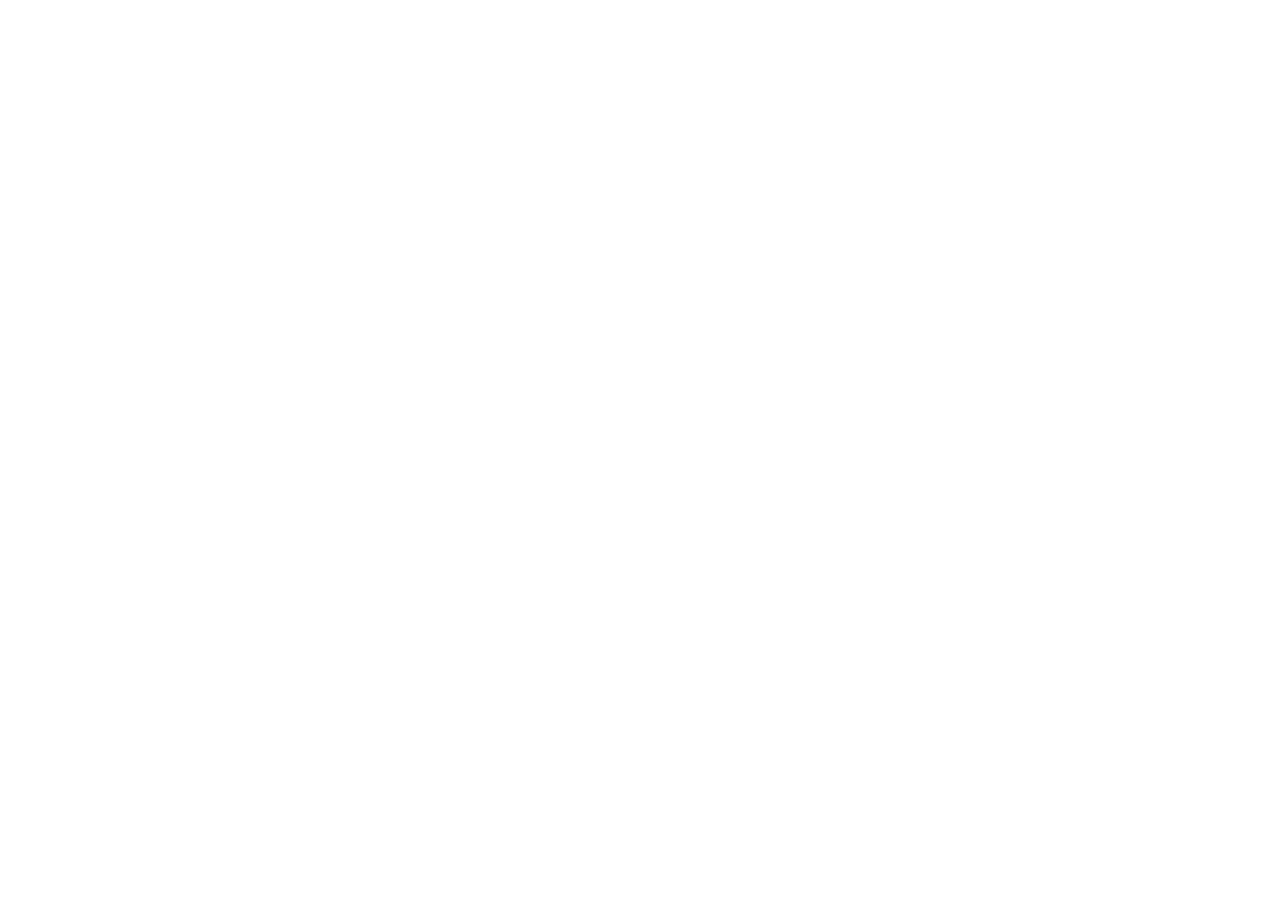
==== Project01_SurveyForm/index.html @ 68fb334e "connect style" ====
<!DOCTYPE html>
<html lang="en">
  <head>
    <meta charset="UTF-8" />
    <meta name="viewport" content="width=device-width, initial-scale=1.0" />
    <title>Survey Form - Velasco</title>
    <link rel="stylesheet" href="styles.css" />
  </head>
  <body></body>
</html>
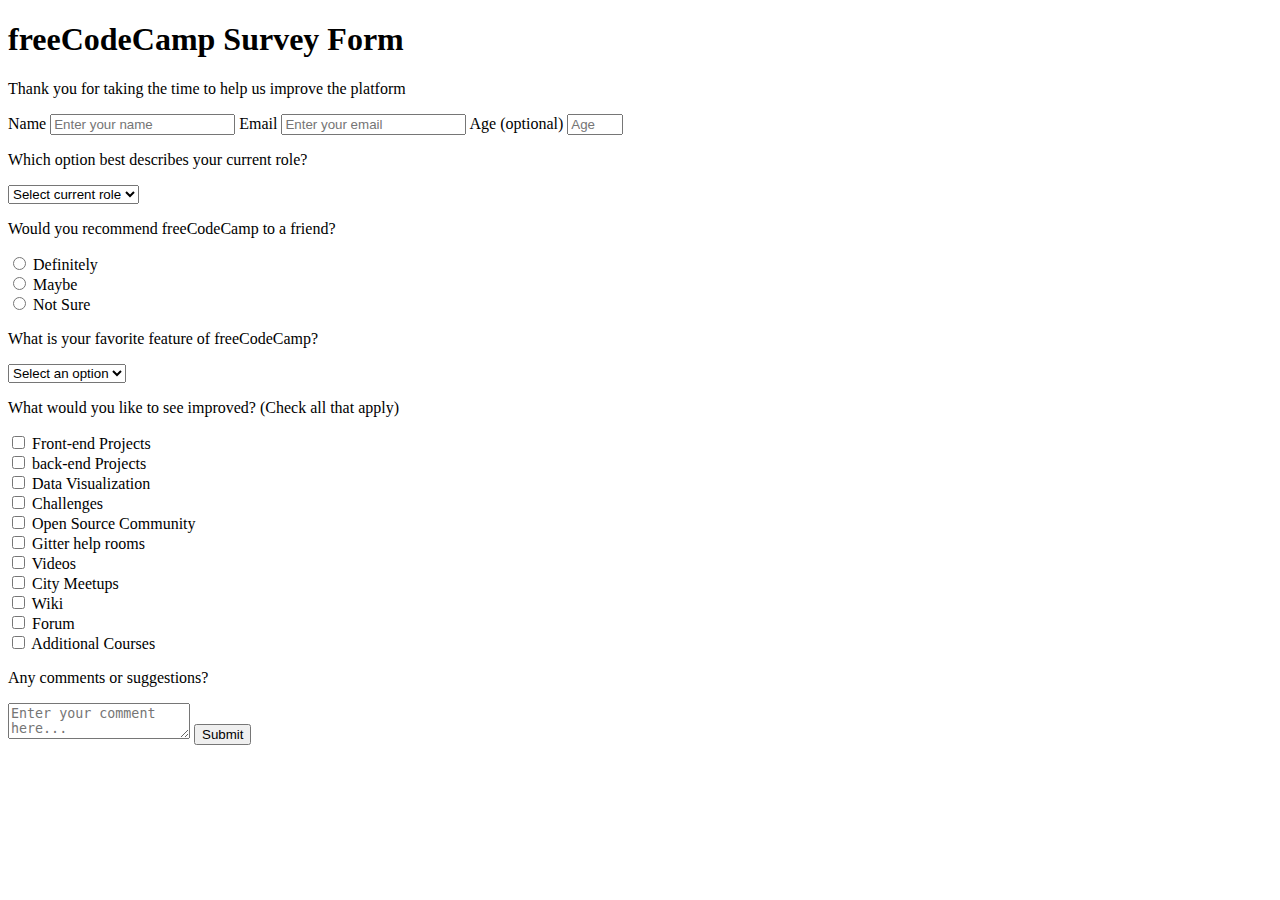
==== commit 96f27bb6: "structure html" ====
--- a/Project01_SurveyForm/index.html
+++ b/Project01_SurveyForm/index.html
@@ -6,5 +6,140 @@
     <title>Survey Form - Velasco</title>
     <link rel="stylesheet" href="styles.css" />
   </head>
-  <body></body>
+  <body>
+    <h1 id="title">freeCodeCamp Survey Form</h1>
+    <p id="description">
+      Thank you for taking the time to help us improve the platform
+    </p>
+    <form id="survey-form" action="" method="get">
+      <label id="name-label" for="name">Name</label>
+      <input
+        type="text"
+        id="name"
+        name="txtFirstName"
+        placeholder="Enter your name"
+        required
+      />
+
+      <label id="email-label" for="email">Email</label>
+      <input
+        type="email"
+        id="email"
+        name="email"
+        placeholder="Enter your email"
+        required
+      />
+
+      <label id="number-label" for="number">Age (optional)</label>
+      <input
+        type="number"
+        id="number"
+        name="txtAge"
+        placeholder="Age"
+        required
+        min="10"
+        max="99"
+      />
+
+      <p>Which option best describes your current role?</p>
+      <select name="dropdown-role" id="dropdown">
+        <option value="" disabled selected>Select current role</option>
+        <option value="student">Student</option>
+        <option value="full-time-job">Full Time Job</option>
+        <option value="full-time-learner">Full Time Learner</option>
+        <option value="prefer-not-to-say">Prefer Not To Say</option>
+        <option value="other">Other</option>
+      </select>
+
+      <p>Would you recommend freeCodeCamp to a friend?</p>
+      <input
+        type="radio"
+        id="recommend01"
+        name="recommend"
+        value="Definitely"
+      />
+      <label for="recommend01">Definitely</label><br />
+      <input type="radio" id="recommend02" name="recommend" value="Maybe" />
+      <label for="recommend02">Maybe</label><br />
+      <input type="radio" id="recommend03" name="recommend" value="Not Sure" />
+      <label for="recommend03">Not Sure</label><br />
+
+      <p>What is your favorite feature of freeCodeCamp?</p>
+      <select name="dropdown-features" id="dropdown-features">
+        <option value="" disabled selected>Select an option</option>
+        <option value="challenges">Challenges</option>
+        <option value="projects">Projects</option>
+        <option value="community">Community</option>
+        <option value="open-source">Open Source</option>
+      </select>
+
+      <p>What would you like to see improved? (Check all that apply)</p>
+      <input
+        type="checkbox"
+        id="front-end-projects"
+        name="front-end-projects"
+        value="front-end-projects"
+      />
+      <label for="front-end-projects"> Front-end Projects</label><br />
+      <input
+        type="checkbox"
+        id="back-end-projects"
+        name="back-end-projects"
+        value="back-end-projects"
+      />
+      <label for="back-end-projects"> back-end Projects</label><br />
+      <input
+        type="checkbox"
+        id="data-visualization"
+        name="data-visualization"
+        value="data-visualization"
+      />
+      <label for="data-visualization"> Data Visualization</label><br />
+      <input
+        type="checkbox"
+        id="challenges"
+        name="challenges"
+        value="challenges"
+      />
+      <label for="challenges"> Challenges</label><br />
+      <input
+        type="checkbox"
+        id="open-source-community"
+        name="open-source-community"
+        value="open-source-community"
+      />
+      <label for="open-source-community">Open Source Community</label><br />
+      <input
+        type="checkbox"
+        id="gitter-help-rooms"
+        name="gitter-help-rooms"
+        value="gitter-help-rooms"
+      />
+      <label for="gitter-help-rooms">Gitter help rooms</label><br />
+      <input type="checkbox" id="videos" name="videos" value="videos" />
+      <label for="videos">Videos</label><br />
+      <input
+        type="checkbox"
+        id="city-meetups"
+        name="city-meetups"
+        value="city-meetups"
+      />
+      <label for="city-meetups"> City Meetups</label><br />
+      <input type="checkbox" id="wiki" name="wiki" value="wiki" />
+      <label for="wiki">Wiki</label><br />
+      <input type="checkbox" id="forum" name="forum" value="forum" />
+      <label for="forum"> Forum</label><br />
+      <input
+        type="checkbox"
+        id="additional-courses"
+        name="additional-courses"
+        value="additional-courses"
+      />
+      <label for="additional-courses">Additional Courses</label><br />
+
+      <p>Any comments or suggestions?</p>
+      <textarea id="area" placeholder="Enter your comment here..."></textarea>
+      <input type="submit" value="Submit" id="submit" />
+    </form>
+  </body>
 </html>
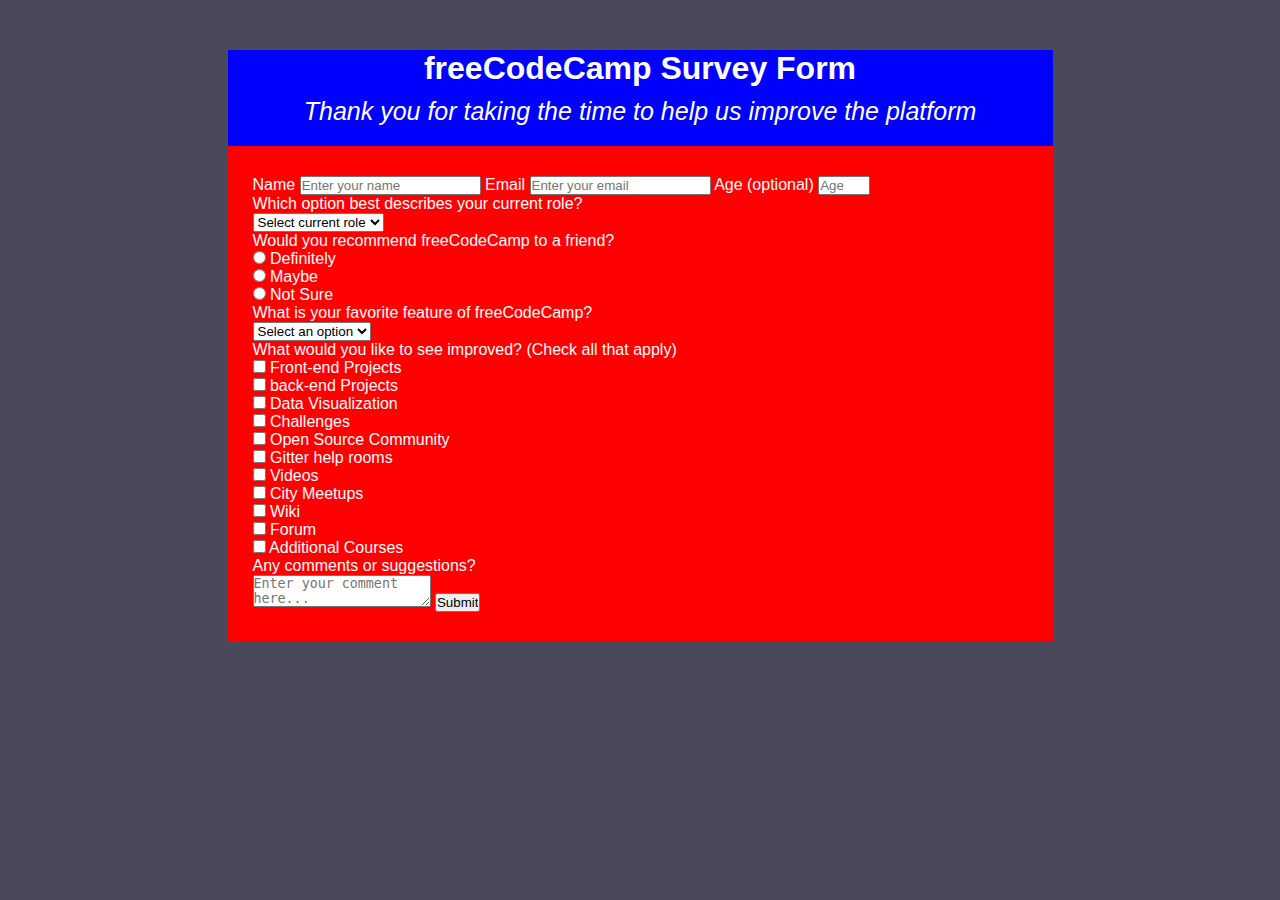
==== commit 9a1024e0: "test css" ====
--- a/Project01_SurveyForm/index.html
+++ b/Project01_SurveyForm/index.html
@@ -7,139 +7,146 @@
     <link rel="stylesheet" href="styles.css" />
   </head>
   <body>
-    <h1 id="title">freeCodeCamp Survey Form</h1>
-    <p id="description">
-      Thank you for taking the time to help us improve the platform
-    </p>
-    <form id="survey-form" action="" method="get">
-      <label id="name-label" for="name">Name</label>
-      <input
-        type="text"
-        id="name"
-        name="txtFirstName"
-        placeholder="Enter your name"
-        required
-      />
+    <div class="container">
+      <h1 id="title">freeCodeCamp Survey Form</h1>
+      <p id="description">
+        Thank you for taking the time to help us improve the platform
+      </p>
+      <form id="survey-form" action="" method="get">
+        <label id="name-label" for="name">Name</label>
+        <input
+          type="text"
+          id="name"
+          name="txtFirstName"
+          placeholder="Enter your name"
+          required
+        />
 
-      <label id="email-label" for="email">Email</label>
-      <input
-        type="email"
-        id="email"
-        name="email"
-        placeholder="Enter your email"
-        required
-      />
+        <label id="email-label" for="email">Email</label>
+        <input
+          type="email"
+          id="email"
+          name="email"
+          placeholder="Enter your email"
+          required
+        />
 
-      <label id="number-label" for="number">Age (optional)</label>
-      <input
-        type="number"
-        id="number"
-        name="txtAge"
-        placeholder="Age"
-        required
-        min="10"
-        max="99"
-      />
+        <label id="number-label" for="number">Age (optional)</label>
+        <input
+          type="number"
+          id="number"
+          name="txtAge"
+          placeholder="Age"
+          required
+          min="10"
+          max="99"
+        />
 
-      <p>Which option best describes your current role?</p>
-      <select name="dropdown-role" id="dropdown">
-        <option value="" disabled selected>Select current role</option>
-        <option value="student">Student</option>
-        <option value="full-time-job">Full Time Job</option>
-        <option value="full-time-learner">Full Time Learner</option>
-        <option value="prefer-not-to-say">Prefer Not To Say</option>
-        <option value="other">Other</option>
-      </select>
+        <p>Which option best describes your current role?</p>
+        <select name="dropdown-role" id="dropdown">
+          <option value="" disabled selected>Select current role</option>
+          <option value="student">Student</option>
+          <option value="full-time-job">Full Time Job</option>
+          <option value="full-time-learner">Full Time Learner</option>
+          <option value="prefer-not-to-say">Prefer Not To Say</option>
+          <option value="other">Other</option>
+        </select>
 
-      <p>Would you recommend freeCodeCamp to a friend?</p>
-      <input
-        type="radio"
-        id="recommend01"
-        name="recommend"
-        value="Definitely"
-      />
-      <label for="recommend01">Definitely</label><br />
-      <input type="radio" id="recommend02" name="recommend" value="Maybe" />
-      <label for="recommend02">Maybe</label><br />
-      <input type="radio" id="recommend03" name="recommend" value="Not Sure" />
-      <label for="recommend03">Not Sure</label><br />
+        <p>Would you recommend freeCodeCamp to a friend?</p>
+        <input
+          type="radio"
+          id="recommend01"
+          name="recommend"
+          value="Definitely"
+        />
+        <label for="recommend01">Definitely</label><br />
+        <input type="radio" id="recommend02" name="recommend" value="Maybe" />
+        <label for="recommend02">Maybe</label><br />
+        <input
+          type="radio"
+          id="recommend03"
+          name="recommend"
+          value="Not Sure"
+        />
+        <label for="recommend03">Not Sure</label><br />
 
-      <p>What is your favorite feature of freeCodeCamp?</p>
-      <select name="dropdown-features" id="dropdown-features">
-        <option value="" disabled selected>Select an option</option>
-        <option value="challenges">Challenges</option>
-        <option value="projects">Projects</option>
-        <option value="community">Community</option>
-        <option value="open-source">Open Source</option>
-      </select>
+        <p>What is your favorite feature of freeCodeCamp?</p>
+        <select name="dropdown-features" id="dropdown-features">
+          <option value="" disabled selected>Select an option</option>
+          <option value="challenges">Challenges</option>
+          <option value="projects">Projects</option>
+          <option value="community">Community</option>
+          <option value="open-source">Open Source</option>
+        </select>
 
-      <p>What would you like to see improved? (Check all that apply)</p>
-      <input
-        type="checkbox"
-        id="front-end-projects"
-        name="front-end-projects"
-        value="front-end-projects"
-      />
-      <label for="front-end-projects"> Front-end Projects</label><br />
-      <input
-        type="checkbox"
-        id="back-end-projects"
-        name="back-end-projects"
-        value="back-end-projects"
-      />
-      <label for="back-end-projects"> back-end Projects</label><br />
-      <input
-        type="checkbox"
-        id="data-visualization"
-        name="data-visualization"
-        value="data-visualization"
-      />
-      <label for="data-visualization"> Data Visualization</label><br />
-      <input
-        type="checkbox"
-        id="challenges"
-        name="challenges"
-        value="challenges"
-      />
-      <label for="challenges"> Challenges</label><br />
-      <input
-        type="checkbox"
-        id="open-source-community"
-        name="open-source-community"
-        value="open-source-community"
-      />
-      <label for="open-source-community">Open Source Community</label><br />
-      <input
-        type="checkbox"
-        id="gitter-help-rooms"
-        name="gitter-help-rooms"
-        value="gitter-help-rooms"
-      />
-      <label for="gitter-help-rooms">Gitter help rooms</label><br />
-      <input type="checkbox" id="videos" name="videos" value="videos" />
-      <label for="videos">Videos</label><br />
-      <input
-        type="checkbox"
-        id="city-meetups"
-        name="city-meetups"
-        value="city-meetups"
-      />
-      <label for="city-meetups"> City Meetups</label><br />
-      <input type="checkbox" id="wiki" name="wiki" value="wiki" />
-      <label for="wiki">Wiki</label><br />
-      <input type="checkbox" id="forum" name="forum" value="forum" />
-      <label for="forum"> Forum</label><br />
-      <input
-        type="checkbox"
-        id="additional-courses"
-        name="additional-courses"
-        value="additional-courses"
-      />
-      <label for="additional-courses">Additional Courses</label><br />
+        <p>What would you like to see improved? (Check all that apply)</p>
+        <input
+          type="checkbox"
+          id="front-end-projects"
+          name="front-end-projects"
+          value="front-end-projects"
+        />
+        <label for="front-end-projects"> Front-end Projects</label><br />
+        <input
+          type="checkbox"
+          id="back-end-projects"
+          name="back-end-projects"
+          value="back-end-projects"
+        />
+        <label for="back-end-projects"> back-end Projects</label><br />
+        <input
+          type="checkbox"
+          id="data-visualization"
+          name="data-visualization"
+          value="data-visualization"
+        />
+        <label for="data-visualization"> Data Visualization</label><br />
+        <input
+          type="checkbox"
+          id="challenges"
+          name="challenges"
+          value="challenges"
+        />
+        <label for="challenges"> Challenges</label><br />
+        <input
+          type="checkbox"
+          id="open-source-community"
+          name="open-source-community"
+          value="open-source-community"
+        />
+        <label for="open-source-community">Open Source Community</label><br />
+        <input
+          type="checkbox"
+          id="gitter-help-rooms"
+          name="gitter-help-rooms"
+          value="gitter-help-rooms"
+        />
+        <label for="gitter-help-rooms">Gitter help rooms</label><br />
+        <input type="checkbox" id="videos" name="videos" value="videos" />
+        <label for="videos">Videos</label><br />
+        <input
+          type="checkbox"
+          id="city-meetups"
+          name="city-meetups"
+          value="city-meetups"
+        />
+        <label for="city-meetups"> City Meetups</label><br />
+        <input type="checkbox" id="wiki" name="wiki" value="wiki" />
+        <label for="wiki">Wiki</label><br />
+        <input type="checkbox" id="forum" name="forum" value="forum" />
+        <label for="forum"> Forum</label><br />
+        <input
+          type="checkbox"
+          id="additional-courses"
+          name="additional-courses"
+          value="additional-courses"
+        />
+        <label for="additional-courses">Additional Courses</label><br />
 
-      <p>Any comments or suggestions?</p>
-      <textarea id="area" placeholder="Enter your comment here..."></textarea>
-      <input type="submit" value="Submit" id="submit" />
-    </form>
+        <p>Any comments or suggestions?</p>
+        <textarea id="area" placeholder="Enter your comment here..."></textarea>
+        <input type="submit" value="Submit" id="submit" />
+      </form>
+    </div>
   </body>
 </html>
--- a/Project01_SurveyForm/styles.css
+++ b/Project01_SurveyForm/styles.css
@@ -0,0 +1,42 @@
+* {
+  margin: 0;
+  padding: 0;
+}
+
+body {
+  /* background-image: url("codelive.png"); */
+  background-color: rgba(
+    27,
+    27,
+    50,
+    0.8
+  ); /* Blue color with 50% transparency */
+  font-family: sans-serif;
+  color: white;
+  display: block;
+}
+
+.container {
+  width: 825px;
+  margin: 50px auto;
+  background-color: blue;
+}
+
+h1,
+#description {
+  text-align: center;
+}
+
+h1 {
+  margin-bottom: 10px;
+}
+
+#description {
+  font-style: italic;
+  font-size: 25px;
+  margin-bottom: 20px;
+}
+#survey-form {
+  background-color: red;
+  padding: 30px 25px;
+}
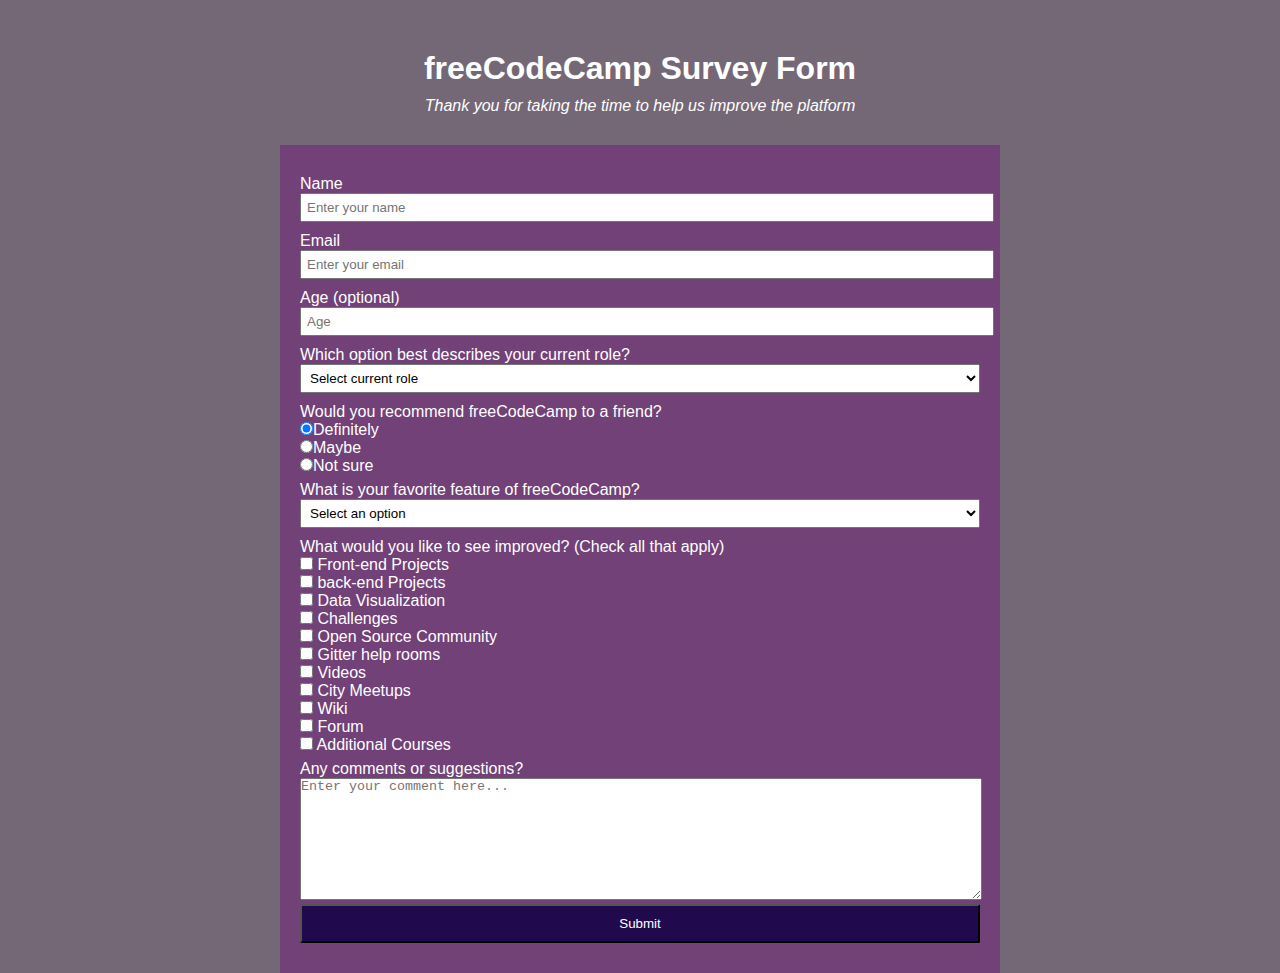
==== commit 797a1dc8: "css final" ====
--- a/Project01_SurveyForm/index.html
+++ b/Project01_SurveyForm/index.html
@@ -20,6 +20,7 @@
           name="txtFirstName"
           placeholder="Enter your name"
           required
+          class="user-input"
         />
 
         <label id="email-label" for="email">Email</label>
@@ -29,6 +30,7 @@
           name="email"
           placeholder="Enter your email"
           required
+          class="user-input"
         />
 
         <label id="number-label" for="number">Age (optional)</label>
@@ -40,10 +42,11 @@
           required
           min="10"
           max="99"
+          class="user-input"
         />
 
         <p>Which option best describes your current role?</p>
-        <select name="dropdown-role" id="dropdown">
+        <select name="dropdown-role" id="dropdown" class="dropdown">
           <option value="" disabled selected>Select current role</option>
           <option value="student">Student</option>
           <option value="full-time-job">Full Time Job</option>
@@ -53,25 +56,43 @@
         </select>
 
         <p>Would you recommend freeCodeCamp to a friend?</p>
-        <input
-          type="radio"
-          id="recommend01"
-          name="recommend"
-          value="Definitely"
-        />
-        <label for="recommend01">Definitely</label><br />
-        <input type="radio" id="recommend02" name="recommend" value="Maybe" />
-        <label for="recommend02">Maybe</label><br />
-        <input
-          type="radio"
-          id="recommend03"
-          name="recommend"
-          value="Not Sure"
-        />
-        <label for="recommend03">Not Sure</label><br />
+        <label>
+          <input
+            name="user-recommend"
+            value="definitely"
+            type="radio"
+            class="input-radio"
+            checked
+          />Definitely</label
+        >
+        <br />
+        <label>
+          <input
+            name="user-recommend"
+            value="maybe"
+            type="radio"
+            class="input-radio"
+          />Maybe</label
+        >
+        <br />
 
-        <p>What is your favorite feature of freeCodeCamp?</p>
-        <select name="dropdown-features" id="dropdown-features">
+        <label
+          ><input
+            name="user-recommend"
+            value="not-sure"
+            type="radio"
+            class="input-last"
+          />Not sure</label
+        >
+
+        <p class="favorite-feature">
+          What is your favorite feature of freeCodeCamp?
+        </p>
+        <select
+          name="dropdown-features"
+          id="dropdown-features"
+          class="dropdown"
+        >
           <option value="" disabled selected>Select an option</option>
           <option value="challenges">Challenges</option>
           <option value="projects">Projects</option>
@@ -140,12 +161,17 @@
           id="additional-courses"
           name="additional-courses"
           value="additional-courses"
+          class="input-last"
         />
         <label for="additional-courses">Additional Courses</label><br />
 
         <p>Any comments or suggestions?</p>
-        <textarea id="area" placeholder="Enter your comment here..."></textarea>
-        <input type="submit" value="Submit" id="submit" />
+        <textarea
+          id="area"
+          class="input-textarea"
+          placeholder="Enter your comment here..."
+        ></textarea>
+        <input type="submit" value="Submit" id="submit" class="submit-button" />
       </form>
     </div>
   </body>
--- a/Project01_SurveyForm/styles.css
+++ b/Project01_SurveyForm/styles.css
@@ -4,39 +4,67 @@
 }
 
 body {
-  /* background-image: url("codelive.png"); */
-  background-color: rgba(
-    27,
-    27,
-    50,
-    0.8
-  ); /* Blue color with 50% transparency */
+  background-color: #746877;
+  color: white;
   font-family: sans-serif;
-  color: white;
-  display: block;
 }
 
 .container {
-  width: 825px;
-  margin: 50px auto;
-  background-color: blue;
+  width: 720px;
+  margin: auto;
 }
+
+/* Title and description */
 
 h1,
 #description {
   text-align: center;
+  margin-bottom: 10px;
 }
 
 h1 {
-  margin-bottom: 10px;
+  padding-top: 50px;
 }
 
 #description {
   font-style: italic;
-  font-size: 25px;
-  margin-bottom: 20px;
+  margin-bottom: 30px;
 }
+
+/* Form */
 #survey-form {
-  background-color: red;
-  padding: 30px 25px;
+  background-color: #714177;
+  padding: 30px 20px;
 }
+
+.user-input {
+  display: block;
+  width: 100%;
+  margin-bottom: 10px;
+  padding: 5px;
+}
+
+.dropdown {
+  padding: 5px;
+  width: 100%;
+  margin-bottom: 10px;
+}
+
+.input-last {
+  margin-bottom: 10px;
+}
+
+.input-textarea {
+  min-height: 120px;
+  width: 100%;
+}
+
+/* Submit button styles */
+.submit-button {
+  width: 100%;
+  padding: 10px;
+  background: rgb(33, 9, 77);
+  color: white;
+  border-radius: 2px;
+  cursor: pointer;
+}
